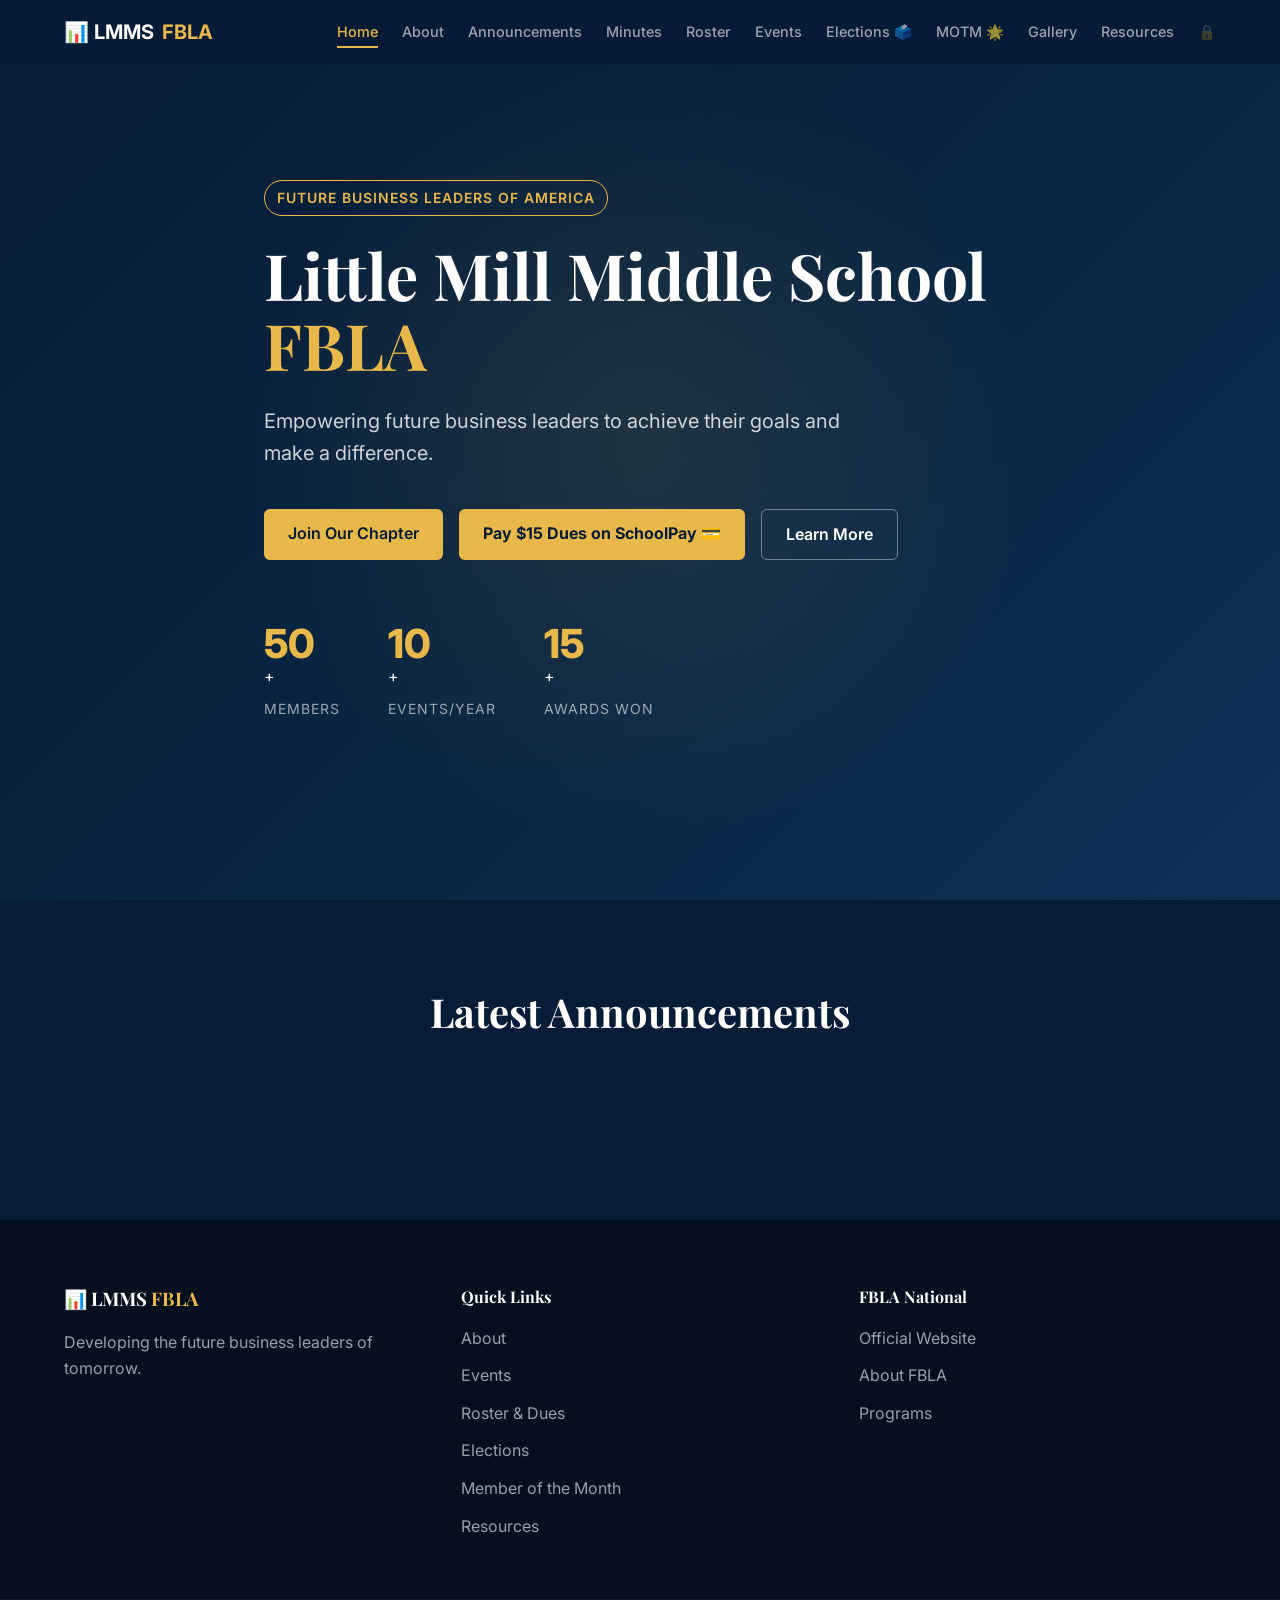
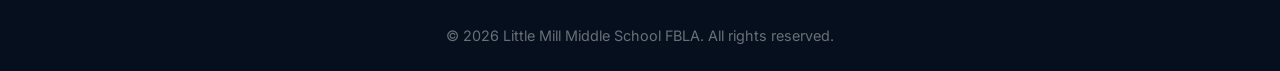
==== templates/index.html @ 074cfe6b "Initial commit: Little Mill Middle School FBLA Full-Stack Web App" ====
<!DOCTYPE html>
<html lang="en">
<head>
    <meta charset="UTF-8">
    <meta name="viewport" content="width=device-width, initial-scale=1.0">
    <title>Little Mill Middle School FBLA</title>
    <link rel="preconnect" href="https://fonts.googleapis.com">
    <link rel="preconnect" href="https://fonts.gstatic.com" crossorigin>
    <link href="https://fonts.googleapis.com/css2?family=Inter:wght@400;500;600;700;800&family=Playfair+Display:wght@700&display=swap" rel="stylesheet">
    <link rel="stylesheet" href="/static/css/styles.css">
</head>
<body>
    <nav class="navbar">
        <div class="nav-container">
            <a href="#home" class="nav-logo">📊 LMMS <span class="gold-text">FBLA</span></a>
            <button class="mobile-menu-btn" aria-label="Menu">
                <span></span>
                <span></span>
                <span></span>
            </button>
            <div class="nav-links">
                <a href="#home">Home</a>
                <a href="#about">About</a>
                <a href="#announcements">Announcements</a>
                <a href="#minutes">Minutes</a>
                <a href="#roster">Roster</a>
                <a href="#events">Events</a>
                <a href="#elections">Elections 🗳️</a>
                <a href="#motm">MOTM 🌟</a>
                <a href="#gallery">Gallery</a>
                <a href="#resources">Resources</a>
                <a href="#admin" class="admin-link">🔒</a>
            </div>
        </div>
    </nav>

    <!-- Automated 24h Meeting Reminder Banner -->
    <div id="meeting-reminder-banner" class="reminder-banner hidden" style="background: linear-gradient(90deg, #e8b84b, #f0cc7a); color: #071c36; padding: 10px 0; font-weight: 600; text-align: center; position: relative; z-index: 999; box-shadow: 0 2px 10px rgba(0,0,0,0.3);">
        <div class="container" style="display: flex; justify-content: space-between; align-items: center; gap: 15px;">
            <span id="banner-text" style="font-size: 0.95rem;">⏰ <strong>Meeting Reminder:</strong> Next FBLA Meeting is in 18 hours!</span>
            <button id="banner-close-btn" style="background: none; border: none; font-size: 1.3rem; color: #071c36; cursor: pointer; font-weight: bold;">&times;</button>
        </div>
    </div>

    <main id="app">
        <!-- Home Page -->
        <div id="home" class="page">
            <section class="hero">
                <div class="container hero-content">
                    <span class="badge">Future Business Leaders of America</span>
                    <h1 class="hero-title">Little Mill Middle School <span class="gold-text">FBLA</span></h1>
                    <p class="hero-subtitle">Empowering future business leaders to achieve their goals and make a difference.</p>
                    <div class="hero-buttons">
                        <a href="#about" class="btn btn-primary">Join Our Chapter</a>
                        <a href="https://www.schoolpay.com" target="_blank" rel="noopener" class="btn btn-primary schoolpay-btn" style="background: var(--gold); color: var(--navy-dark); font-weight: 700;">Pay $15 Dues on SchoolPay 💳</a>
                        <a href="#about" class="btn btn-outline">Learn More</a>
                    </div>
                    <div class="hero-stats">
                        <div class="stat-item">
                            <span class="stat-number" data-target="50">0</span>+
                            <span class="stat-label">Members</span>
                        </div>
                        <div class="stat-item">
                            <span class="stat-number" data-target="10">0</span>+
                            <span class="stat-label">Events/Year</span>
                        </div>
                        <div class="stat-item">
                            <span class="stat-number" data-target="15">0</span>+
                            <span class="stat-label">Awards Won</span>
                        </div>
                    </div>
                </div>
            </section>
            <section class="latest-announcements-section">
                <div class="container">
                    <h2 class="section-title">Latest Announcements</h2>
                    <div id="home-announcements" class="cards-grid fade-in"></div>
                </div>
            </section>
        </div>

        <!-- About Page -->
        <div id="about" class="page">
            <section class="about-section">
                <div class="container">
                    <h2 class="section-title">About FBLA</h2>
                    <p class="about-intro fade-in">The Future Business Leaders of America Middle Level (FBLA-ML) at Little Mill Middle School helps students transition into the business world, developing leadership, communication, and teamwork skills.</p>
                    
                    <div class="cards-grid fade-in">
                        <div class="card">
                            <h3>Mission</h3>
                            <p>To bring business and education together in a positive working relationship through innovative leadership and career development programs.</p>
                        </div>
                        <div class="card">
                            <h3>Competitions</h3>
                            <p>Test your business knowledge and skills in various competitive events at the regional, state, and national levels.</p>
                        </div>
                        <div class="card">
                            <h3>Community Service</h3>
                            <p>Give back to the community through organized service projects and volunteer opportunities.</p>
                        </div>
                        <div class="card">
                            <h3>Leadership</h3>
                            <p>Develop essential leadership skills through officer positions, committee roles, and leadership conferences.</p>
                        </div>
                    </div>

                    <div class="creed-section fade-in">
                        <h3>FBLA Creed</h3>
                        <blockquote class="styled-blockquote">
                            <p>I believe education is the right of every person.</p>
                            <p>I believe the future depends on mutual understanding and cooperation among business, industry, labor, religious, family, and educational institutions, as well as people around the world.</p>
                            <p>I agree to do my best to develop my abilities and to use them for the improvement of my home, business, community, and the world.</p>
                        </blockquote>
                    </div>

                    <div class="pledge-section fade-in">
                        <h3>FBLA Pledge</h3>
                        <blockquote class="styled-blockquote">
                            <p>I solemnly promise to uphold the aims and responsibilities of FBLA-PBL and, as an active member, I shall strive to develop the qualities necessary in becoming a responsible business leader.</p>
                        </blockquote>
                    </div>

                    <div class="competitive-events-section fade-in">
                        <h3>Competitive Events</h3>
                        <div class="events-grid">
                            <div class="event-category">Business Communication</div>
                            <div class="event-category">Computer Problem Solving</div>
                            <div class="event-category">Digital Citizenship</div>
                            <div class="event-category">Exploring Computer Science</div>
                            <div class="event-category">Career Exploration</div>
                            <div class="event-category">Community Service Project</div>
                        </div>
                    </div>
                </div>
            </section>
        </div>

        <!-- Announcements Page -->
        <div id="announcements" class="page">
            <section class="announcements-section">
                <div class="container">
                    <h2 class="section-title">Announcements</h2>
                    <div id="announcements-list" class="cards-grid fade-in"></div>
                </div>
            </section>
        </div>

        <!-- Minutes Page -->
        <div id="minutes" class="page">
            <section class="minutes-section">
                <div class="container">
                    <h2 class="section-title">Meeting Minutes</h2>
                    <p class="section-subtitle">Official records from our chapter meetings</p>
                    <div id="minutes-list" class="fade-in"></div>
                </div>
            </section>
        </div>

        <!-- Roster Page -->
        <div id="roster" class="page">
            <section class="roster-section">
                <div class="container">
                    <div style="display: flex; justify-content: space-between; align-items: center; flex-wrap: wrap; gap: 15px; margin-bottom: 20px;">
                        <div>
                            <h2 class="section-title" style="margin-bottom: 4px;">Member Roster</h2>
                            <p class="section-subtitle" style="margin-bottom: 0;">Our chapter members and officers</p>
                        </div>
                        <a href="https://www.schoolpay.com" target="_blank" rel="noopener" class="btn btn-primary schoolpay-btn" style="background: var(--gold); color: var(--navy-dark); font-weight: 700;">Pay $15 Dues on SchoolPay 💳</a>
                    </div>
                    
                    <h3 class="subsection-title">Chapter Officers</h3>
                    <div id="officers-grid" class="cards-grid officers-grid fade-in"></div>
                    
                    <h3 class="subsection-title mt-4">Members</h3>
                    <div class="table-container fade-in">
                        <table class="members-table">
                            <thead>
                                <tr>
                                    <th>Name</th>
                                    <th>Grade</th>
                                    <th>Role</th>
                                    <th>$15 Dues Status</th>
                                </tr>
                            </thead>
                            <tbody id="members-table"></tbody>
                        </table>
                    </div>
                </div>
            </section>
        </div>

        <!-- Events Page -->
        <div id="events" class="page">
            <section class="events-section">
                <div class="container">
                    <h2 class="section-title">Upcoming Events</h2>
                    <div id="events-list" class="timeline fade-in"></div>
                </div>
            </section>
        </div>

        <!-- Elections Page -->
        <div id="elections" class="page">
            <section class="elections-section">
                <div class="container">
                    <div class="elections-header" style="text-align: center; margin-bottom: 40px;">
                        <span class="badge" style="background: rgba(232,184,75,0.2); color: var(--gold); border: 1px solid var(--gold); padding: 6px 16px; border-radius: 20px; font-weight: 600;">🗳️ Officer Election Hub</span>
                        <h2 class="section-title" id="election-page-title" style="margin-top: 15px;">2026-2027 Chapter Officer Elections</h2>
                        <p class="section-subtitle" id="election-status-subtitle">Meet the candidates running to lead Little Mill Middle School FBLA!</p>
                    </div>

                    <div id="election-disabled-msg" class="card hidden" style="text-align: center; padding: 40px; margin-bottom: 30px;">
                        <h3 style="color: var(--gold); font-size: 1.4rem;">Elections Are Currently Closed</h3>
                        <p style="color: var(--white-80); margin-top: 10px;">Officer candidate profiles will appear here during election season. Stay tuned for announcements!</p>
                    </div>

                    <div id="election-active-content">
                        <div style="display: flex; justify-content: space-between; align-items: center; margin-bottom: 24px; flex-wrap: wrap; gap: 16px;">
                            <h3 style="font-family: 'Playfair Display', serif; color: var(--gold); font-size: 1.5rem; margin: 0;">Approved Officer Candidates</h3>
                            <button id="btn-open-candidate-modal" class="btn btn-primary" style="background: var(--gold); color: var(--navy-dark); font-weight: 700;">Apply to Run for Officer 📝</button>
                        </div>

                        <div id="candidates-grid" class="cards-grid fade-in"></div>
                    </div>

                    <!-- Candidate Application Form Card/Modal -->
                    <div id="candidate-modal" class="card hidden" style="max-width: 700px; margin: 40px auto 0; padding: 32px; background: var(--navy-light); border: 1px solid var(--gold);">
                        <div style="display: flex; justify-content: space-between; align-items: center; margin-bottom: 20px;">
                            <h3 style="color: var(--gold); font-size: 1.4rem; margin: 0;">Officer Candidate Application</h3>
                            <button id="btn-close-candidate-modal" style="background: none; border: none; color: white; font-size: 1.5rem; cursor: pointer;">&times;</button>
                        </div>
                        <form id="form-candidate-apply">
                            <div class="form-group">
                                <label>Your Full Name</label>
                                <input type="text" id="candidate-apply-name" required placeholder="e.g. Alex Smith">
                            </div>
                            <div class="form-row" style="display: grid; grid-template-columns: 1fr 1fr; gap: 16px;">
                                <div class="form-group">
                                    <label>Grade Level</label>
                                    <select id="candidate-apply-grade" required>
                                        <option value="6th">6th Grade</option>
                                        <option value="7th">7th Grade</option>
                                        <option value="8th">8th Grade</option>
                                    </select>
                                </div>
                                <div class="form-group">
                                    <label>Position Sought</label>
                                    <select id="candidate-apply-role" required>
                                        <option value="President">President</option>
                                        <option value="Vice President">Vice President</option>
                                        <option value="Secretary">Secretary</option>
                                        <option value="Treasurer">Treasurer</option>
                                        <option value="Reporter">Reporter</option>
                                        <option value="Parliamentarian">Parliamentarian</option>
                                    </select>
                                </div>
                            </div>
                            <div class="form-group">
                                <label>Campaign Statement (Why vote for you?)</label>
                                <textarea id="candidate-apply-statement" required rows="3" placeholder="Share your goals and vision for LMMS FBLA..."></textarea>
                            </div>
                            <div class="form-group">
                                <label>Qualifications & Leadership Experience</label>
                                <textarea id="candidate-apply-qualifications" required rows="3" placeholder="List relevant activities, past roles, or skills..."></textarea>
                            </div>
                            <div class="form-actions" style="display: flex; gap: 12px; margin-top: 20px;">
                                <button type="submit" class="btn btn-primary" style="background: var(--gold); color: var(--navy-dark); font-weight: 700;">Submit Application</button>
                                <button type="button" id="btn-cancel-candidate-apply" class="btn btn-outline">Cancel</button>
                            </div>
                        </form>
                    </div>
                </div>
            </section>
        </div>

        <!-- Member of the Month (MOTM) Page -->
        <div id="motm" class="page">
            <section class="motm-section">
                <div class="container">
                    <div style="text-align: center; margin-bottom: 40px;">
                        <span class="badge" style="background: rgba(232,184,75,0.2); color: var(--gold); border: 1px solid var(--gold); padding: 6px 16px; border-radius: 20px; font-weight: 600;">🌟 Member Recognition</span>
                        <h2 class="section-title" style="margin-top: 15px;">Member of the Month</h2>
                        <p class="section-subtitle">Celebrating outstanding dedication, leadership, and service in our chapter.</p>
                    </div>

                    <!-- Active Member Voting Poll -->
                    <div id="motm-poll-card" class="card" style="padding: 32px; border: 1px solid var(--gold); margin-bottom: 48px; background: linear-gradient(135deg, var(--navy-light), var(--navy));">
                        <div style="display: flex; justify-content: space-between; align-items: center; margin-bottom: 20px; flex-wrap: wrap; gap: 12px;">
                            <h3 id="motm-poll-title" style="color: var(--gold); font-size: 1.4rem; margin: 0;">Vote for Member of the Month</h3>
                            <span class="badge" style="background: var(--gold); color: var(--navy-dark); font-weight: 700;">Cast Your Vote!</span>
                        </div>
                        <p style="color: var(--white-80); margin-bottom: 24px;">Click the button next to your choice below to record your vote for this month's award!</p>
                        <div id="motm-poll-nominees" class="cards-grid" style="grid-template-columns: repeat(auto-fit, minmax(240px, 1fr));"></div>
                    </div>

                    <!-- Hall of Fame / Past Winners Showcase -->
                    <h3 style="font-family: 'Playfair Display', serif; color: var(--gold); font-size: 1.8rem; margin-bottom: 24px;">🏆 Member of the Month Hall of Fame</h3>
                    <div id="motm-winners-grid" class="cards-grid fade-in"></div>
                </div>
            </section>
        </div>

        <!-- Gallery Page -->
        <div id="gallery" class="page">
            <section class="gallery-section">
                <div class="container">
                    <h2 class="section-title">Photo Gallery</h2>
                    <div id="gallery-grid" class="gallery-grid fade-in"></div>
                </div>
            </section>
            
            <div id="lightbox" class="lightbox hidden">
                <div class="lightbox-content">
                    <button class="lightbox-close">&times;</button>
                    <img id="lightbox-img" src="" alt="">
                    <p id="lightbox-caption" class="lightbox-caption"></p>
                </div>
            </div>
        </div>

        <!-- Resources Page -->
        <div id="resources" class="page">
            <section class="resources-section">
                <div class="container">
                    <h2 class="section-title">Resources & Study Materials</h2>
                    <div id="resources-list" class="cards-grid fade-in"></div>
                </div>
            </section>
        </div>

        <!-- Admin Page -->
        <div id="admin" class="page">
            <section class="admin-section">
                <div class="container">
                    
                    <div id="admin-login" class="admin-card">
                        <h2 class="section-title">Admin Login</h2>
                        <form id="login-form">
                            <div class="form-group">
                                <label for="password">Password</label>
                                <input type="password" id="password" required>
                            </div>
                            <button type="submit" class="btn btn-primary">Login</button>
                        </form>
                    </div>

                    <div id="admin-dashboard" class="hidden">
                        <div class="admin-header">
                            <h2>Officer Admin Dashboard</h2>
                            <button id="logout-btn" class="btn btn-outline">Logout</button>
                        </div>
                        
                        <div class="admin-tabs">
                            <button class="tab-btn active" data-tab="admin-announcements">Announcements</button>
                            <button class="tab-btn" data-tab="admin-minutes">Minutes</button>
                            <button class="tab-btn" data-tab="admin-roster">Roster & Dues</button>
                            <button class="tab-btn" data-tab="admin-events">Events</button>
                            <button class="tab-btn" data-tab="admin-elections">Elections & Settings</button>
                            <button class="tab-btn" data-tab="admin-motm">MOTM & Admin Invites ✉️</button>
                            <button class="tab-btn" data-tab="admin-gallery">Gallery</button>
                            <button class="tab-btn" data-tab="admin-resources">Resources</button>
                        </div>

                        <div class="tab-content-container">
                            <!-- Admin Announcements -->
                            <div id="admin-announcements" class="admin-tab-content active">
                                <div class="admin-tab-header">
                                    <h3>Manage Announcements</h3>
                                    <button class="btn btn-primary btn-add" data-type="announcement">Add New</button>
                                </div>
                                <form id="form-announcement" class="admin-form hidden">
                                    <input type="hidden" id="announcement-id">
                                    <div class="form-group">
                                        <label>Title</label>
                                        <input type="text" id="announcement-title" required>
                                    </div>
                                    <div class="form-group">
                                        <label>Content</label>
                                        <textarea id="announcement-content" required></textarea>
                                    </div>
                                    <div class="form-group">
                                        <label>Category</label>
                                        <select id="announcement-category" required>
                                            <option value="Important">Important</option>
                                            <option value="General">General</option>
                                            <option value="Competition">Competition</option>
                                            <option value="Dues">Dues</option>
                                            <option value="Service">Service</option>
                                        </select>
                                    </div>
                                    <div class="form-group">
                                        <label>Date</label>
                                        <input type="date" id="announcement-date" required>
                                    </div>
                                    <div class="form-group checkbox-group">
                                        <label><input type="checkbox" id="announcement-pinned"> Pinned</label>
                                    </div>
                                    <div class="form-actions">
                                        <button type="submit" class="btn btn-primary">Save</button>
                                        <button type="button" class="btn btn-outline btn-cancel">Cancel</button>
                                    </div>
                                </form>
                                <div id="admin-announcements-list" class="admin-list"></div>
                            </div>

                            <!-- Admin Minutes -->
                            <div id="admin-minutes" class="admin-tab-content hidden">
                                <div class="admin-tab-header">
                                    <h3>Manage Minutes</h3>
                                    <button class="btn btn-primary btn-add" data-type="minute">Add New</button>
                                </div>
                                <form id="form-minute" class="admin-form hidden">
                                    <input type="hidden" id="minute-id">
                                    <div class="form-group">
                                        <label>Title</label>
                                        <input type="text" id="minute-title" required>
                                    </div>
                                    <div class="form-group">
                                        <label>Date</label>
                                        <input type="date" id="minute-date" required>
                                    </div>
                                    <div class="form-row">
                                        <div class="form-group">
                                            <label>Called to Order Time</label>
                                            <input type="time" id="minute-called" required>
                                        </div>
                                        <div class="form-group">
                                            <label>Adjourned Time</label>
                                            <input type="time" id="minute-adjourned" required>
                                        </div>
                                    </div>
                                    <div class="form-group">
                                        <label>Attendance Count</label>
                                        <input type="number" id="minute-attendance" required>
                                    </div>
                                    <div class="form-group">
                                        <label>Advisor</label>
                                        <input type="text" id="minute-advisor" required>
                                    </div>
                                    <div class="form-group">
                                        <label>Recorder (Secretary)</label>
                                        <input type="text" id="minute-recorder" required>
                                    </div>
                                    <div class="form-group">
                                        <label>Agenda Items</label>
                                        <div id="agenda-items-container"></div>
                                        <button type="button" id="btn-add-agenda" class="btn btn-outline btn-sm mt-2">Add Agenda Item</button>
                                    </div>
                                    <div class="form-actions">
                                        <button type="submit" class="btn btn-primary">Save</button>
                                        <button type="button" class="btn btn-outline btn-cancel">Cancel</button>
                                    </div>
                                </form>
                                <div id="admin-minutes-list" class="admin-list"></div>
                            </div>

                            <!-- Admin Roster & Dues -->
                            <div id="admin-roster" class="admin-tab-content hidden">
                                <div class="admin-tab-header">
                                    <h3>Manage Roster & Dues Status</h3>
                                    <button class="btn btn-primary btn-add" data-type="roster">Add New Member</button>
                                </div>
                                <form id="form-roster" class="admin-form hidden">
                                    <input type="hidden" id="roster-id">
                                    <div class="form-group">
                                        <label>Name</label>
                                        <input type="text" id="roster-name" required>
                                    </div>
                                    <div class="form-group">
                                        <label>Grade</label>
                                        <select id="roster-grade" required>
                                            <option value="6th">6th</option>
                                            <option value="7th">7th</option>
                                            <option value="8th">8th</option>
                                        </select>
                                    </div>
                                    <div class="form-group">
                                        <label>Role</label>
                                        <select id="roster-role" required>
                                            <option value="member">Member</option>
                                            <option value="officer">Officer</option>
                                        </select>
                                    </div>
                                    <div class="form-group" id="officer-title-group" style="display:none;">
                                        <label>Officer Title</label>
                                        <input type="text" id="roster-title">
                                    </div>
                                    <div class="form-group checkbox-group">
                                        <label><input type="checkbox" id="roster-dues-paid"> $15 Dues Paid</label>
                                    </div>
                                    <div class="form-actions">
                                        <button type="submit" class="btn btn-primary">Save</button>
                                        <button type="button" class="btn btn-outline btn-cancel">Cancel</button>
                                    </div>
                                </form>
                                <div id="admin-roster-list" class="admin-list"></div>
                            </div>

                            <!-- Admin Events -->
                            <div id="admin-events" class="admin-tab-content hidden">
                                <div class="admin-tab-header">
                                    <h3>Manage Events</h3>
                                    <button class="btn btn-primary btn-add" data-type="event">Add New</button>
                                </div>
                                <form id="form-event" class="admin-form hidden">
                                    <input type="hidden" id="event-id">
                                    <div class="form-group">
                                        <label>Title</label>
                                        <input type="text" id="event-title" required>
                                    </div>
                                    <div class="form-group">
                                        <label>Category</label>
                                        <select id="event-category" required>
                                            <option value="Meeting">Meeting</option>
                                            <option value="Competition">Competition</option>
                                            <option value="Service">Service</option>
                                            <option value="Social">Social</option>
                                            <option value="Fundraiser">Fundraiser</option>
                                        </select>
                                    </div>
                                    <div class="form-row">
                                        <div class="form-group">
                                            <label>Date</label>
                                            <input type="date" id="event-date" required>
                                        </div>
                                        <div class="form-group">
                                            <label>Time</label>
                                            <input type="text" id="event-time" required>
                                        </div>
                                    </div>
                                    <div class="form-group">
                                        <label>Location</label>
                                        <input type="text" id="event-location" required>
                                    </div>
                                    <div class="form-group">
                                        <label>Description</label>
                                        <textarea id="event-description" required></textarea>
                                    </div>
                                    <div class="form-actions">
                                        <button type="submit" class="btn btn-primary">Save</button>
                                        <button type="button" class="btn btn-outline btn-cancel">Cancel</button>
                                    </div>
                                </form>
                                <div id="admin-events-list" class="admin-list"></div>
                            </div>

                            <!-- Admin Elections & Settings -->
                            <div id="admin-elections" class="admin-tab-content hidden">
                                <div class="admin-tab-header">
                                    <h3>Officer Elections & Site Settings</h3>
                                </div>

                                <div class="admin-card" style="padding: 20px; background: var(--navy-light); border-radius: 10px; margin-bottom: 24px;">
                                    <h4 style="color: var(--gold); margin-bottom: 12px;">Global Settings</h4>
                                    <form id="form-election-settings">
                                        <div class="form-group checkbox-group" style="margin-bottom: 16px;">
                                            <label style="font-weight: 600; font-size: 1.05rem; cursor: pointer;">
                                                <input type="checkbox" id="setting-election-enabled"> Enable Public Elections Page & Candidate Profiles
                                            </label>
                                        </div>
                                        <div class="form-group">
                                            <label>Election Title</label>
                                            <input type="text" id="setting-election-title" placeholder="2026-2027 Officer Elections">
                                        </div>
                                        <div class="form-group">
                                            <label>SchoolPay Portal URL</label>
                                            <input type="url" id="setting-schoolpay-url" placeholder="https://www.schoolpay.com">
                                        </div>
                                        <button type="submit" class="btn btn-primary" style="background: var(--gold); color: var(--navy-dark); font-weight: 700;">Save Settings</button>
                                    </form>
                                </div>

                                <h4>Manage Candidate Applications</h4>
                                <div id="admin-candidates-list" class="admin-list" style="margin-top: 12px;"></div>
                            </div>

                            <!-- Admin MOTM & Resend Invitations -->
                            <div id="admin-motm" class="admin-tab-content hidden">
                                <div class="admin-tab-header">
                                    <h3>Member of the Month Polls & Resend Email Invites ✉️</h3>
                                </div>

                                <!-- Resend Admin Invite Card -->
                                <div class="admin-card" style="padding: 24px; background: var(--navy-light); border-radius: 10px; margin-bottom: 30px; border: 1px solid var(--gold);">
                                    <h4 style="color: var(--gold); margin-bottom: 8px;">Invite Officer / Advisor as Admin (via Resend) 📧</h4>
                                    <p style="color: var(--white-80); font-size: 0.9rem; margin-bottom: 16px;">Send an automated email invitation with admin login details and credentials directly to an officer or advisor's email inbox using your Resend API key.</p>
                                    <form id="form-resend-invite" style="display: flex; gap: 12px; flex-wrap: wrap;">
                                        <input type="email" id="resend-invite-email" required placeholder="officer@forsth.k12.ga.us" style="flex: 1; min-width: 250px; padding: 10px 14px; border-radius: 6px; background: var(--navy-lighter); border: 1px solid var(--white-10); color: white;">
                                        <button type="submit" class="btn btn-primary" style="background: var(--gold); color: var(--navy-dark); font-weight: 700;">Send Admin Invite Email ✉️</button>
                                    </form>
                                </div>

                                <!-- MOTM Winner Publisher -->
                                <div class="admin-card" style="padding: 24px; background: var(--navy-light); border-radius: 10px; margin-bottom: 30px;">
                                    <h4 style="color: var(--gold); margin-bottom: 12px;">Publish Member of the Month Winner to Hall of Fame</h4>
                                    <form id="form-motm-winner">
                                        <div class="form-row" style="display: grid; grid-template-columns: 1fr 1fr; gap: 16px;">
                                            <div class="form-group">
                                                <label>Member Name</label>
                                                <input type="text" id="motm-winner-name" required placeholder="e.g. Emma Thompson">
                                            </div>
                                            <div class="form-group">
                                                <label>Month & Year</label>
                                                <input type="text" id="motm-winner-month" required placeholder="e.g. October 2026">
                                            </div>
                                        </div>
                                        <div class="form-row" style="display: grid; grid-template-columns: 1fr 1fr; gap: 16px;">
                                            <div class="form-group">
                                                <label>Grade Level</label>
                                                <input type="text" id="motm-winner-grade" required placeholder="e.g. 7th Grade">
                                            </div>
                                            <div class="form-group">
                                                <label>Photo URL (Optional)</label>
                                                <input type="url" id="motm-winner-photo" placeholder="https://..." value="https://images.unsplash.com/photo-1534528741775-53994a69daeb?w=500">
                                            </div>
                                        </div>
                                        <div class="form-group">
                                            <label>Reason / Accomplishments</label>
                                            <textarea id="motm-winner-reason" required rows="2" placeholder="Describe why this member won Member of the Month..."></textarea>
                                        </div>
                                        <button type="submit" class="btn btn-primary" style="background: var(--gold); color: var(--navy-dark); font-weight: 700;">Publish Winner 🏆</button>
                                    </form>
                                </div>

                                <h4 style="color: var(--gold); margin-bottom: 12px;">Current MOTM Hall of Fame Archive</h4>
                                <div id="admin-motm-winners-list" class="admin-list"></div>
                            </div>

                            <!-- Admin Gallery -->
                            <div id="admin-gallery" class="admin-tab-content hidden">
                                <div class="admin-tab-header">
                                    <h3>Manage Gallery</h3>
                                    <button class="btn btn-primary btn-add" data-type="gallery">Add New</button>
                                </div>
                                <form id="form-gallery" class="admin-form hidden">
                                    <input type="hidden" id="gallery-id">
                                    <div class="form-group">
                                        <label>Title</label>
                                        <input type="text" id="gallery-title" required>
                                    </div>
                                    <div class="form-group">
                                        <label>Image URL</label>
                                        <input type="url" id="gallery-url" required>
                                    </div>
                                    <div class="form-group">
                                        <label>Caption</label>
                                        <textarea id="gallery-caption" required></textarea>
                                    </div>
                                    <div class="form-group">
                                        <label>Event Name</label>
                                        <input type="text" id="gallery-event">
                                    </div>
                                    <div class="form-group">
                                        <label>Date</label>
                                        <input type="date" id="gallery-date" required>
                                    </div>
                                    <div class="form-actions">
                                        <button type="submit" class="btn btn-primary">Save</button>
                                        <button type="button" class="btn btn-outline btn-cancel">Cancel</button>
                                    </div>
                                </form>
                                <div id="admin-gallery-list" class="admin-list"></div>
                            </div>

                            <!-- Admin Resources -->
                            <div id="admin-resources" class="admin-tab-content hidden">
                                <div class="admin-tab-header">
                                    <h3>Manage Resources</h3>
                                    <button class="btn btn-primary btn-add" data-type="resource">Add New</button>
                                </div>
                                <form id="form-resource" class="admin-form hidden">
                                    <input type="hidden" id="resource-id">
                                    <div class="form-group">
                                        <label>Title</label>
                                        <input type="text" id="resource-title" required>
                                    </div>
                                    <div class="form-group">
                                        <label>URL</label>
                                        <input type="url" id="resource-url" required>
                                    </div>
                                    <div class="form-group">
                                        <label>Category</label>
                                        <select id="resource-category" required>
                                            <option value="Competition Prep">Competition Prep</option>
                                            <option value="Study Guide">Study Guide</option>
                                            <option value="Handbook">Handbook</option>
                                            <option value="General">General</option>
                                        </select>
                                    </div>
                                    <div class="form-group">
                                        <label>Description</label>
                                        <textarea id="resource-description" required></textarea>
                                    </div>
                                    <div class="form-actions">
                                        <button type="submit" class="btn btn-primary">Save</button>
                                        <button type="button" class="btn btn-outline btn-cancel">Cancel</button>
                                    </div>
                                </form>
                                <div id="admin-resources-list" class="admin-list"></div>
                            </div>
                        </div>
                    </div>
                </div>
            </section>
        </div>
    </main>

    <footer class="footer">
        <div class="container footer-grid">
            <div class="footer-brand">
                <h3>📊 LMMS <span class="gold-text">FBLA</span></h3>
                <p>Developing the future business leaders of tomorrow.</p>
            </div>
            <div class="footer-links">
                <h4>Quick Links</h4>
                <a href="#about">About</a>
                <a href="#events">Events</a>
                <a href="#roster">Roster & Dues</a>
                <a href="#elections">Elections</a>
                <a href="#motm">Member of the Month</a>
                <a href="#resources">Resources</a>
            </div>
            <div class="footer-social">
                <h4>FBLA National</h4>
                <a href="https://www.fbla.org/" target="_blank">Official Website</a>
                <a href="https://www.fbla.org/about/" target="_blank">About FBLA</a>
                <a href="https://www.fbla.org/programs/" target="_blank">Programs</a>
            </div>
        </div>
        <div class="footer-bottom">
            <p>&copy; 2026 Little Mill Middle School FBLA. All rights reserved.</p>
        </div>
    </footer>

    <div id="toast-container" class="toast-container"></div>

    <script src="/static/js/app.js"></script>
</body>
</html>
---- static/css/styles.css ----
:root {
  --navy-dark: #071c36;
  --navy: #092541;
  --navy-light: #0d3157;
  --navy-lighter: #133d6b;
  --gold: #e8b84b;
  --gold-light: #f0cc7a;
  --gold-dark: #c99a2e;
  --white: #ffffff;
  --white-80: rgba(255, 255, 255, 0.8);
  --white-60: rgba(255, 255, 255, 0.6);
  --white-40: rgba(255, 255, 255, 0.4);
  --white-20: rgba(255, 255, 255, 0.2);
  --white-10: rgba(255, 255, 255, 0.1);
  --white-05: rgba(255, 255, 255, 0.05);
  --red: #e74c3c;
  --green: #2ecc71;
}

* {
  margin: 0;
  padding: 0;
  box-sizing: border-box;
}

body {
  font-family: 'Inter', sans-serif;
  background-color: var(--navy-dark);
  color: var(--white);
  line-height: 1.6;
  overflow-x: hidden;
}

h1, h2, h3, h4, h5, h6 {
  font-family: 'Playfair Display', serif;
  margin-bottom: 1rem;
}

a {
  color: inherit;
  text-decoration: none;
  transition: all 0.3s ease;
}

.container {
  max-width: 1200px;
  margin: 0 auto;
  padding: 0 24px;
}

section {
  padding: 80px 0;
}

.gold-text {
  color: var(--gold);
}

.mt-2 { margin-top: 0.5rem; }
.mt-4 { margin-top: 2rem; }

/* Utilities */
.hidden { display: none !important; }
.page { display: none; }
.page.active { display: block; animation: fadeInUp 0.5s ease-out; }

/* Buttons */
.btn {
  display: inline-block;
  padding: 12px 24px;
  border-radius: 6px;
  font-weight: 600;
  cursor: pointer;
  border: none;
  transition: all 0.3s ease;
  text-align: center;
}

.btn-sm {
  padding: 6px 12px;
  font-size: 0.875rem;
}

.btn-primary {
  background-color: var(--gold);
  color: var(--navy-dark);
}

.btn-primary:hover {
  background-color: var(--gold-light);
  transform: translateY(-2px);
}

.btn-outline {
  background-color: transparent;
  color: var(--white);
  border: 1px solid var(--white-40);
}

.btn-outline:hover {
  border-color: var(--white);
  background-color: var(--white-10);
}

.btn-danger {
  background-color: var(--red);
  color: var(--white);
}

/* Navbar */
.navbar {
  position: fixed;
  top: 0;
  left: 0;
  width: 100%;
  height: 64px;
  background-color: rgba(7, 28, 54, 0.95);
  backdrop-filter: blur(10px);
  z-index: 1000;
  transition: all 0.3s ease;
}

.navbar.scrolled {
  box-shadow: 0 4px 20px rgba(0, 0, 0, 0.2);
}

.nav-container {
  max-width: 1200px;
  margin: 0 auto;
  padding: 0 24px;
  height: 100%;
  display: flex;
  align-items: center;
  justify-content: space-between;
}

.nav-logo {
  font-size: 1.25rem;
  font-weight: 700;
  display: flex;
  align-items: center;
  gap: 8px;
}

.nav-links {
  display: flex;
  gap: 24px;
  align-items: center;
}

.nav-links a {
  color: var(--white-60);
  font-size: 0.9rem;
  font-weight: 500;
  position: relative;
}

.nav-links a:hover {
  color: var(--gold);
}

.nav-links a.active {
  color: var(--gold);
}

.nav-links a.active::after {
  content: '';
  position: absolute;
  bottom: -4px;
  left: 0;
  width: 100%;
  height: 2px;
  background-color: var(--gold);
}

.admin-link {
  font-size: 0.8rem;
  opacity: 0.4;
}

.admin-link:hover {
  opacity: 1;
}

.mobile-menu-btn {
  display: none;
  background: transparent;
  border: none;
  cursor: pointer;
  flex-direction: column;
  gap: 5px;
}

.mobile-menu-btn span {
  width: 24px;
  height: 2px;
  background-color: var(--white);
  transition: all 0.3s ease;
}

/* Hero */
.hero {
  height: 100vh;
  min-height: 600px;
  background: linear-gradient(135deg, #071c36, #092541, #0d3157);
  display: flex;
  align-items: center;
  position: relative;
  overflow: hidden;
}

.hero::before {
  content: '';
  position: absolute;
  top: 50%;
  left: 50%;
  transform: translate(-50%, -50%);
  width: 800px;
  height: 800px;
  background: radial-gradient(circle, rgba(232,184,75,0.1) 0%, rgba(7,28,54,0) 70%);
  z-index: 0;
}

.hero-content {
  position: relative;
  z-index: 1;
  max-width: 800px;
}

.badge {
  display: inline-block;
  padding: 6px 12px;
  border: 1px solid var(--gold);
  border-radius: 20px;
  color: var(--gold);
  font-size: 0.875rem;
  font-weight: 600;
  text-transform: uppercase;
  letter-spacing: 1px;
  margin-bottom: 24px;
}

.hero-title {
  font-size: 4rem;
  line-height: 1.1;
  margin-bottom: 24px;
}

.hero-subtitle {
  font-size: 1.25rem;
  color: var(--white-80);
  margin-bottom: 40px;
  max-width: 600px;
}

.hero-buttons {
  display: flex;
  gap: 16px;
  margin-bottom: 64px;
}

.hero-stats {
  display: flex;
  gap: 48px;
}

.stat-item {
  display: flex;
  flex-direction: column;
}

.stat-number {
  font-size: 2.5rem;
  font-weight: 800;
  color: var(--gold);
  line-height: 1;
}

.stat-label {
  font-size: 0.875rem;
  color: var(--white-60);
  text-transform: uppercase;
  letter-spacing: 1px;
  margin-top: 8px;
}

/* Cards & Grid */
.cards-grid {
  display: grid;
  grid-template-columns: repeat(auto-fill, minmax(300px, 1fr));
  gap: 24px;
}

.card {
  background-color: var(--navy);
  border: 1px solid var(--white-10);
  border-radius: 12px;
  padding: 32px;
  transition: all 0.3s ease;
}

.card:hover {
  border-color: var(--white-20);
  transform: translateY(-4px);
  box-shadow: 0 10px 30px rgba(0,0,0,0.2);
}

.section-title {
  font-size: 2.5rem;
  text-align: center;
  margin-bottom: 1rem;
}

.section-subtitle {
  text-align: center;
  color: var(--white-60);
  margin-bottom: 3rem;
}

.subsection-title {
  font-size: 1.5rem;
  margin-bottom: 1.5rem;
  padding-bottom: 0.5rem;
  border-bottom: 1px solid var(--white-10);
}

/* Announcements */
.announcement-card {
  background-color: var(--navy);
  border: 1px solid var(--white-10);
  border-radius: 12px;
  padding: 24px;
  display: flex;
  flex-direction: column;
}

.announcement-card.pinned {
  border-left: 4px solid var(--gold);
}

.announcement-meta {
  display: flex;
  justify-content: space-between;
  align-items: center;
  margin-bottom: 16px;
}

.announcement-date {
  font-size: 0.8rem;
  color: var(--white-40);
}

.category-badge {
  padding: 4px 10px;
  border-radius: 12px;
  font-size: 0.75rem;
  font-weight: 600;
  background-color: var(--navy-lighter);
  color: var(--white-60);
}

.category-badge.important {
  color: var(--gold);
}

.announcement-card h3 {
  font-size: 1.25rem;
  margin-bottom: 12px;
}

.announcement-card p {
  color: var(--white-80);
  flex-grow: 1;
}

/* Minutes */
details.minute-item {
  background-color: var(--navy);
  border: 1px solid var(--white-10);
  border-radius: 8px;
  margin-bottom: 16px;
  overflow: hidden;
}

details.minute-item summary {
  padding: 20px;
  cursor: pointer;
  font-weight: 600;
  display: flex;
  justify-content: space-between;
  align-items: center;
  list-style: none;
}

details.minute-item summary::-webkit-details-marker {
  display: none;
}

details.minute-item summary::after {
  content: '▼';
  font-size: 0.8rem;
  color: var(--white-40);
  transition: transform 0.3s ease;
}

details.minute-item[open] summary::after {
  transform: rotate(180deg);
}

.minute-body {
  padding: 20px;
  border-top: 1px solid var(--white-10);
  background-color: rgba(0,0,0,0.2);
}

.minute-meta-box {
  background-color: var(--navy-light);
  padding: 16px;
  border-radius: 6px;
  margin-bottom: 20px;
  display: grid;
  grid-template-columns: repeat(auto-fit, minmax(200px, 1fr));
  gap: 12px;
  font-size: 0.9rem;
}

.minute-meta-box span {
  color: var(--white-60);
}

.minute-meta-box strong {
  color: var(--white);
  display: block;
}

.minute-body h4 {
  color: var(--gold);
  margin-top: 20px;
  margin-bottom: 10px;
  font-family: 'Inter', sans-serif;
  font-size: 1.1rem;
}

.minute-body ol {
  padding-left: 20px;
  color: var(--white-80);
}

.minute-body li {
  margin-bottom: 8px;
}

/* Roster */
.officers-grid {
  margin-bottom: 40px;
}

.officer-card {
  text-align: center;
  padding: 32px 24px;
}

.officer-avatar {
  width: 72px;
  height: 72px;
  border-radius: 50%;
  background-color: var(--navy-lighter);
  color: var(--gold);
  display: flex;
  align-items: center;
  justify-content: center;
  font-size: 1.5rem;
  font-weight: 700;
  margin: 0 auto 16px auto;
}

.officer-name {
  font-size: 1.2rem;
  font-weight: 600;
  margin-bottom: 4px;
}

.officer-title {
  color: var(--gold);
  font-size: 0.85rem;
  text-transform: uppercase;
  letter-spacing: 1px;
  margin-bottom: 8px;
}

.officer-grade {
  color: var(--white-60);
  font-size: 0.9rem;
}

.table-container {
  overflow-x: auto;
  background-color: var(--navy);
  border: 1px solid var(--white-10);
  border-radius: 8px;
}

.members-table {
  width: 100%;
  border-collapse: collapse;
}

.members-table th {
  background-color: var(--navy-lighter);
  color: var(--gold);
  text-transform: uppercase;
  font-size: 0.85rem;
  letter-spacing: 1px;
  padding: 16px;
  text-align: left;
}

.members-table td {
  padding: 16px;
  border-bottom: 1px solid var(--white-05);
  color: var(--white-80);
}

.members-table tr:hover td {
  background-color: var(--white-05);
}

.members-table tr:last-child td {
  border-bottom: none;
}

/* Events Timeline */
.timeline {
  position: relative;
  max-width: 800px;
  margin: 0 auto;
}

.timeline::before {
  content: '';
  position: absolute;
  top: 0;
  bottom: 0;
  left: 40px;
  width: 2px;
  background-color: var(--gold);
}

.timeline-item {
  position: relative;
  padding-left: 100px;
  margin-bottom: 40px;
}

.timeline-date-box {
  position: absolute;
  left: 0;
  top: 0;
  width: 80px;
  height: 80px;
  background-color: var(--gold);
  border-radius: 8px;
  display: flex;
  flex-direction: column;
  align-items: center;
  justify-content: center;
  color: var(--navy-dark);
  font-weight: 700;
  line-height: 1.2;
}

.timeline-month {
  font-size: 0.9rem;
  text-transform: uppercase;
}

.timeline-day {
  font-size: 1.8rem;
}

.timeline-content {
  background-color: var(--navy);
  border: 1px solid var(--white-10);
  border-radius: 12px;
  padding: 24px;
}

.timeline-header {
  display: flex;
  justify-content: space-between;
  align-items: flex-start;
  margin-bottom: 16px;
}

.timeline-title {
  font-size: 1.25rem;
  margin-bottom: 8px;
}

.timeline-meta {
  color: var(--white-60);
  font-size: 0.9rem;
  display: flex;
  gap: 16px;
  margin-bottom: 12px;
}

/* Gallery */
.gallery-grid {
  display: grid;
  grid-template-columns: repeat(auto-fill, minmax(280px, 1fr));
  gap: 20px;
}

.gallery-item {
  position: relative;
  border-radius: 12px;
  overflow: hidden;
  cursor: pointer;
  aspect-ratio: 4/3;
}

.gallery-item img {
  width: 100%;
  height: 100%;
  object-fit: cover;
  transition: transform 0.5s ease;
}

.gallery-overlay {
  position: absolute;
  bottom: 0;
  left: 0;
  width: 100%;
  padding: 40px 20px 20px;
  background: linear-gradient(to top, var(--navy-dark), transparent);
  color: var(--white);
  transform: translateY(20px);
  opacity: 0;
  transition: all 0.3s ease;
}

.gallery-item:hover img {
  transform: scale(1.05);
}

.gallery-item:hover .gallery-overlay {
  transform: translateY(0);
  opacity: 1;
}

/* Lightbox */
.lightbox {
  position: fixed;
  top: 0;
  left: 0;
  width: 100%;
  height: 100%;
  background-color: rgba(7, 28, 54, 0.95);
  z-index: 2000;
  display: flex;
  align-items: center;
  justify-content: center;
  padding: 40px;
}

.lightbox-content {
  position: relative;
  max-width: 900px;
  max-height: 90vh;
}

.lightbox-content img {
  max-width: 100%;
  max-height: 80vh;
  object-fit: contain;
  border-radius: 8px;
}

.lightbox-caption {
  margin-top: 16px;
  text-align: center;
  font-size: 1.1rem;
}

.lightbox-close {
  position: absolute;
  top: -40px;
  right: 0;
  background: transparent;
  border: none;
  color: var(--white);
  font-size: 2rem;
  cursor: pointer;
}

/* Resources */
.resource-card {
  display: flex;
  flex-direction: column;
}

.resource-card h3 {
  margin-top: 16px;
  margin-bottom: 8px;
}

.resource-card p {
  color: var(--white-60);
  margin-bottom: 24px;
  flex-grow: 1;
}

.resource-link {
  color: var(--gold);
  font-weight: 600;
  display: flex;
  align-items: center;
  gap: 8px;
}

.resource-link:hover {
  text-decoration: underline;
}

/* About Page Specifics */
.about-intro {
  text-align: center;
  font-size: 1.2rem;
  max-width: 800px;
  margin: 0 auto 48px auto;
  color: var(--white-80);
}

.styled-blockquote {
  border-left: 4px solid var(--gold);
  padding-left: 24px;
  margin: 24px 0;
  font-size: 1.1rem;
  font-style: italic;
  color: var(--white-80);
}

.styled-blockquote p {
  margin-bottom: 12px;
}

.events-grid {
  display: grid;
  grid-template-columns: repeat(auto-fill, minmax(200px, 1fr));
  gap: 16px;
  margin-top: 24px;
}

.event-category {
  background-color: var(--navy-light);
  padding: 16px;
  border-radius: 8px;
  text-align: center;
  border: 1px solid var(--white-10);
}

.creed-section, .pledge-section, .competitive-events-section {
  margin-top: 64px;
  background-color: var(--navy);
  padding: 40px;
  border-radius: 12px;
  border: 1px solid var(--white-10);
}

/* Admin Dashboard */
.admin-card {
  max-width: 400px;
  margin: 0 auto;
  background-color: var(--navy);
  padding: 40px;
  border-radius: 12px;
  border: 1px solid var(--white-10);
}

.admin-header {
  display: flex;
  justify-content: space-between;
  align-items: center;
  margin-bottom: 32px;
}

.admin-tabs {
  display: flex;
  gap: 8px;
  margin-bottom: 24px;
  overflow-x: auto;
  padding-bottom: 8px;
}

.tab-btn {
  background: transparent;
  border: none;
  color: var(--white-60);
  padding: 10px 20px;
  cursor: pointer;
  border-radius: 6px;
  white-space: nowrap;
  font-weight: 500;
}

.tab-btn.active {
  background-color: var(--navy-light);
  color: var(--gold);
}

.admin-tab-header {
  display: flex;
  justify-content: space-between;
  align-items: center;
  margin-bottom: 24px;
  padding-bottom: 16px;
  border-bottom: 1px solid var(--white-10);
}

.admin-list {
  display: flex;
  flex-direction: column;
  gap: 12px;
}

.admin-list-item {
  background-color: var(--navy-light);
  padding: 16px;
  border-radius: 8px;
  display: flex;
  justify-content: space-between;
  align-items: center;
}

.admin-item-content {
  flex-grow: 1;
}

.admin-item-title {
  font-weight: 600;
  margin-bottom: 4px;
}

.admin-item-meta {
  font-size: 0.8rem;
  color: var(--white-60);
}

.admin-item-actions {
  display: flex;
  gap: 8px;
}

/* Forms */
.form-group {
  margin-bottom: 20px;
}

.form-row {
  display: flex;
  gap: 16px;
}

.form-row .form-group {
  flex: 1;
}

label {
  display: block;
  margin-bottom: 8px;
  font-size: 0.9rem;
  color: var(--white-80);
}

input[type="text"],
input[type="password"],
input[type="url"],
input[type="number"],
input[type="date"],
input[type="time"],
select,
textarea {
  width: 100%;
  padding: 12px;
  background-color: var(--navy-lighter);
  border: 1px solid var(--white-10);
  border-radius: 6px;
  color: var(--white);
  font-family: inherit;
  transition: border-color 0.3s ease;
}

input:focus, select:focus, textarea:focus {
  outline: none;
  border-color: var(--gold);
}

textarea {
  resize: vertical;
  min-height: 100px;
}

.checkbox-group {
  display: flex;
  align-items: center;
  gap: 8px;
}

.checkbox-group label {
  display: flex;
  align-items: center;
  gap: 8px;
  margin: 0;
  cursor: pointer;
}

.checkbox-group input {
  cursor: pointer;
}

.form-actions {
  display: flex;
  gap: 12px;
  margin-top: 24px;
}

.agenda-item-row {
  display: flex;
  gap: 8px;
  margin-bottom: 8px;
  align-items: flex-start;
}

.agenda-item-row input {
  flex: 1;
}

/* Footer */
.footer {
  background-color: #050f1e;
  padding: 64px 0 24px;
  margin-top: 80px;
}

.footer-grid {
  display: grid;
  grid-template-columns: repeat(3, 1fr);
  gap: 40px;
  margin-bottom: 48px;
}

.footer h3, .footer h4 {
  margin-bottom: 16px;
}

.footer-brand p {
  color: var(--white-60);
}

.footer-links a, .footer-social a {
  display: block;
  color: var(--white-60);
  margin-bottom: 12px;
}

.footer-links a:hover, .footer-social a:hover {
  color: var(--gold);
}

.footer-bottom {
  text-align: center;
  padding-top: 24px;
  border-top: 1px solid var(--white-05);
  color: var(--white-40);
  font-size: 0.9rem;
}

/* Toast */
.toast-container {
  position: fixed;
  bottom: 24px;
  right: 24px;
  z-index: 9999;
  display: flex;
  flex-direction: column;
  gap: 12px;
}

.toast {
  padding: 16px 24px;
  border-radius: 8px;
  color: var(--white);
  font-weight: 500;
  box-shadow: 0 4px 12px rgba(0,0,0,0.2);
  animation: slideInRight 0.3s ease-out;
  display: flex;
  justify-content: space-between;
  align-items: center;
  min-width: 300px;
}

.toast.success { background-color: var(--green); }
.toast.error { background-color: var(--red); }

/* Animations */
@keyframes fadeInUp {
  from {
    opacity: 0;
    transform: translateY(20px);
  }
  to {
    opacity: 1;
    transform: translateY(0);
  }
}

@keyframes slideInRight {
  from {
    transform: translateX(100%);
    opacity: 0;
  }
  to {
    transform: translateX(0);
    opacity: 1;
  }
}

.fade-in {
  opacity: 0;
  transform: translateY(20px);
  transition: opacity 0.6s ease-out, transform 0.6s ease-out;
}

.fade-in.visible {
  opacity: 1;
  transform: translateY(0);
}

/* Responsive */
@media (max-width: 992px) {
  .hero-title { font-size: 3rem; }
  .hero-stats { flex-direction: column; gap: 24px; }
  .footer-grid { grid-template-columns: repeat(2, 1fr); }
}

@media (max-width: 768px) {
  .mobile-menu-btn { display: flex; }
  
  .nav-links {
    position: fixed;
    top: 64px;
    right: -100%;
    width: 250px;
    height: calc(100vh - 64px);
    background-color: var(--navy-dark);
    flex-direction: column;
    padding: 40px 24px;
    transition: right 0.3s ease;
    border-left: 1px solid var(--white-10);
  }
  
  .nav-links.active { right: 0; }
  
  .hero-title { font-size: 2.5rem; }
  
  .timeline::before { left: 20px; }
  .timeline-item { padding-left: 60px; }
  .timeline-date-box { width: 50px; height: 50px; }
  .timeline-month { font-size: 0.7rem; }
  .timeline-day { font-size: 1.2rem; }
  
  .footer-grid { grid-template-columns: 1fr; gap: 32px; }
  .admin-tabs { white-space: nowrap; }
  
  .form-row { flex-direction: column; gap: 0; }
}
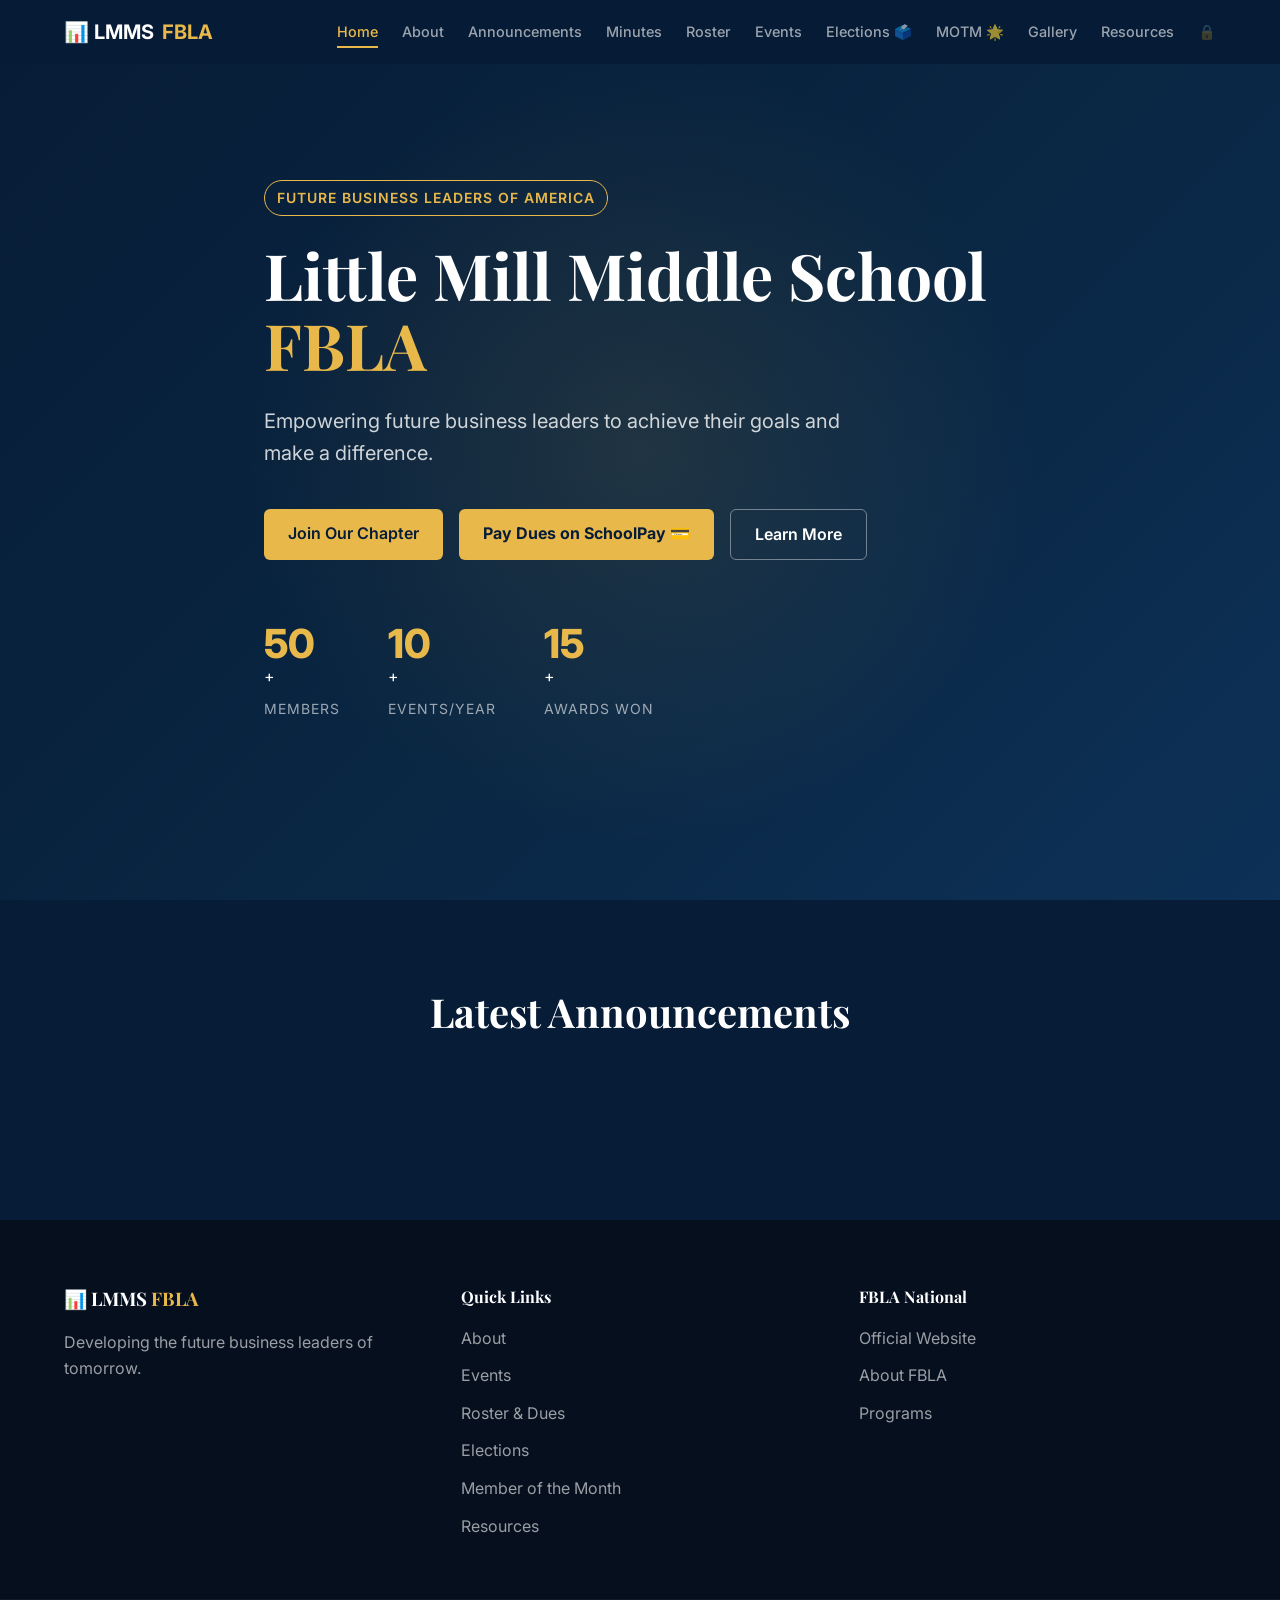
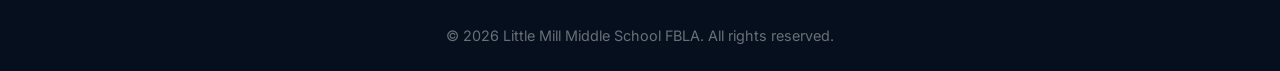
==== commit 59640ba5: "Remove hardcoded  dues pricing for flexible dues structure" ====
--- a/templates/index.html
+++ b/templates/index.html
@@ -52,7 +52,7 @@
                     <p class="hero-subtitle">Empowering future business leaders to achieve their goals and make a difference.</p>
                     <div class="hero-buttons">
                         <a href="#about" class="btn btn-primary">Join Our Chapter</a>
-                        <a href="https://www.schoolpay.com" target="_blank" rel="noopener" class="btn btn-primary schoolpay-btn" style="background: var(--gold); color: var(--navy-dark); font-weight: 700;">Pay $15 Dues on SchoolPay 💳</a>
+                        <a href="https://www.schoolpay.com" target="_blank" rel="noopener" class="btn btn-primary schoolpay-btn" style="background: var(--gold); color: var(--navy-dark); font-weight: 700;">Pay Dues on SchoolPay 💳</a>
                         <a href="#about" class="btn btn-outline">Learn More</a>
                     </div>
                     <div class="hero-stats">
@@ -166,7 +166,7 @@
                             <h2 class="section-title" style="margin-bottom: 4px;">Member Roster</h2>
                             <p class="section-subtitle" style="margin-bottom: 0;">Our chapter members and officers</p>
                         </div>
-                        <a href="https://www.schoolpay.com" target="_blank" rel="noopener" class="btn btn-primary schoolpay-btn" style="background: var(--gold); color: var(--navy-dark); font-weight: 700;">Pay $15 Dues on SchoolPay 💳</a>
+                        <a href="https://www.schoolpay.com" target="_blank" rel="noopener" class="btn btn-primary schoolpay-btn" style="background: var(--gold); color: var(--navy-dark); font-weight: 700;">Pay Dues on SchoolPay 💳</a>
                     </div>
                     
                     <h3 class="subsection-title">Chapter Officers</h3>
@@ -441,6 +441,10 @@
                                     <div class="form-group">
                                         <label>Recorder (Secretary)</label>
                                         <input type="text" id="minute-recorder" required>
+                                    </div>
+                                    <div class="form-group">
+                                        <label>Google Doc Minutes URL (Optional)</label>
+                                        <input type="url" id="minute-doc-url" placeholder="https://docs.google.com/document/d/...">
                                     </div>
                                     <div class="form-group">
                                         <label>Agenda Items</label>
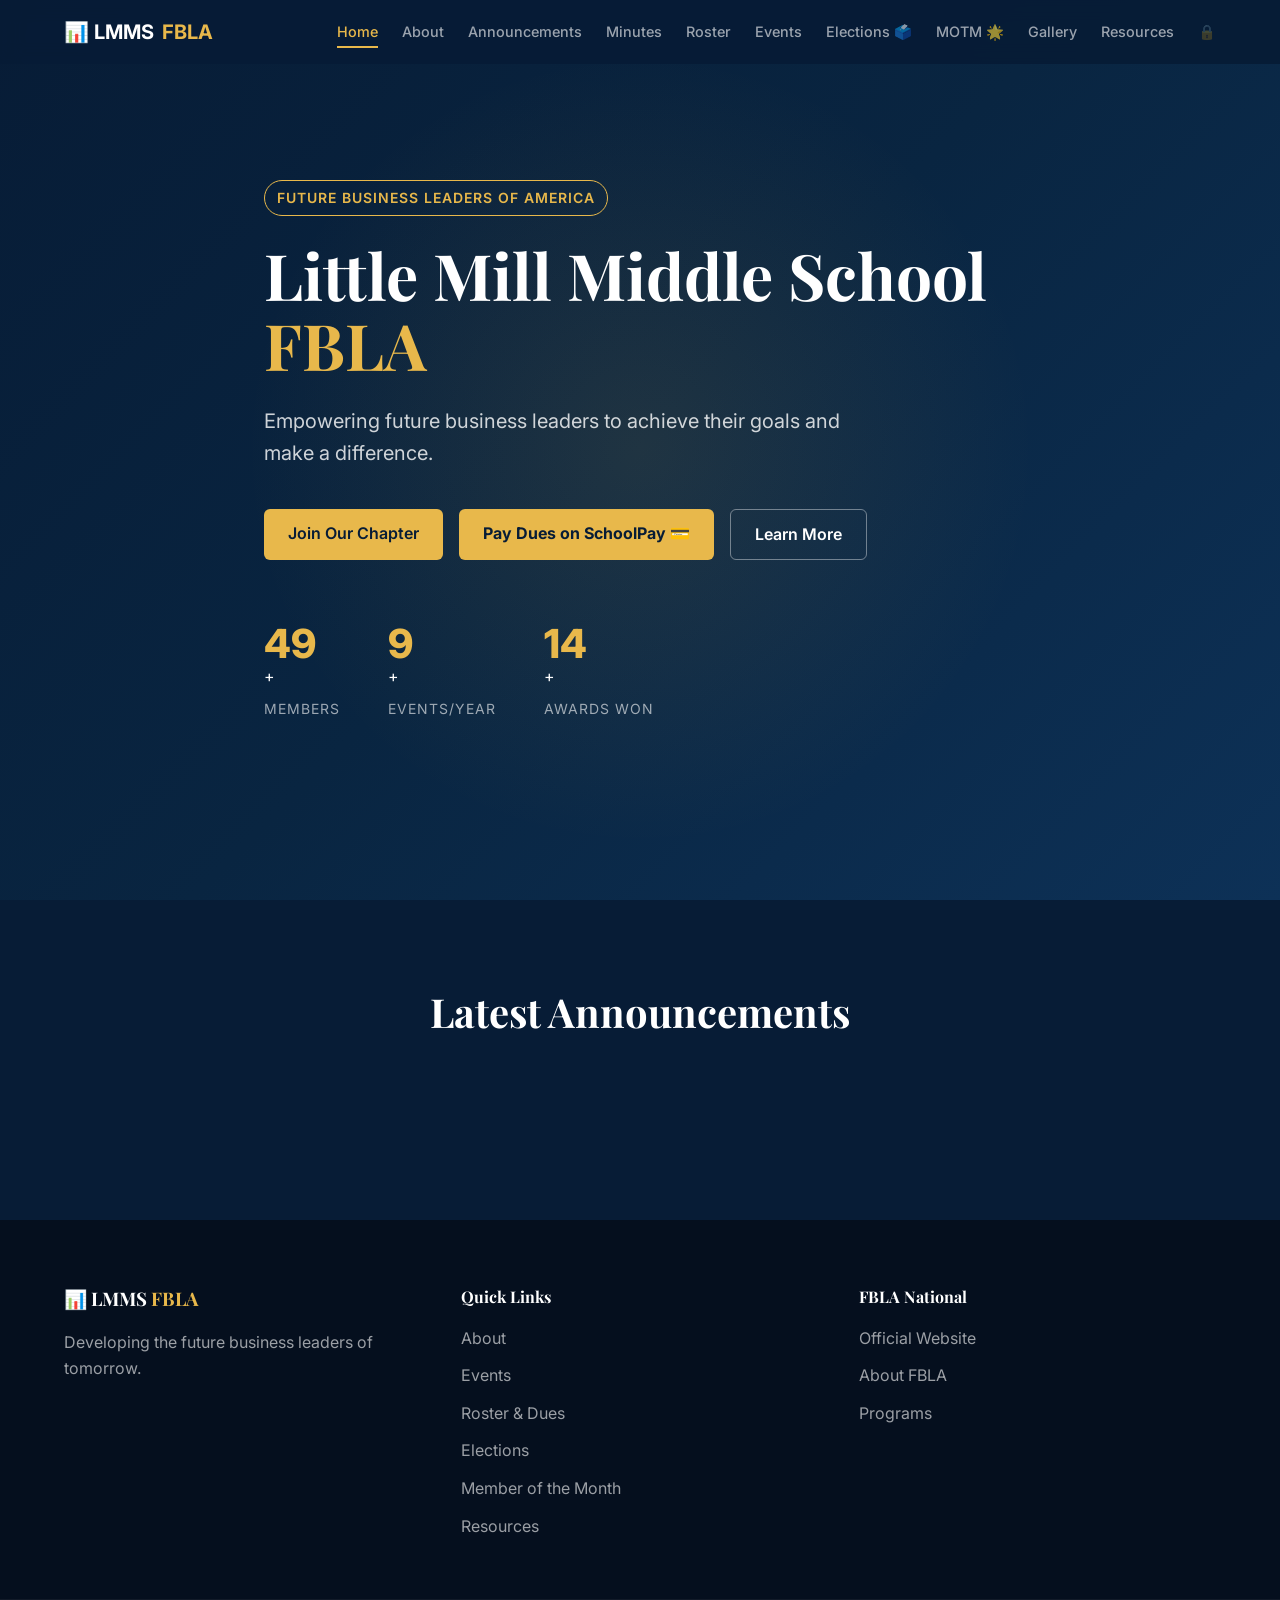
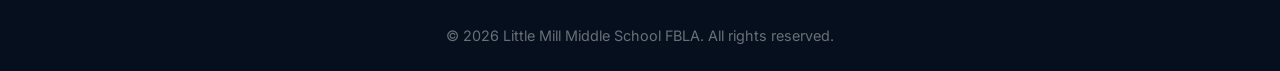
==== commit fce8abf5: "Set roster to Jordan only and add Page Visibility Control settings" ====
--- a/templates/index.html
+++ b/templates/index.html
@@ -571,7 +571,23 @@
                                             <label>SchoolPay Portal URL</label>
                                             <input type="url" id="setting-schoolpay-url" placeholder="https://www.schoolpay.com">
                                         </div>
-                                        <button type="submit" class="btn btn-primary" style="background: var(--gold); color: var(--navy-dark); font-weight: 700;">Save Settings</button>
+
+                                        <div class="form-group" style="margin-top: 20px; padding-top: 16px; border-top: 1px solid var(--white-10);">
+                                            <label style="font-weight: 700; color: var(--gold); margin-bottom: 10px; display: block;">Website Page Visibility (Uncheck to DISABLE page on website)</label>
+                                            <div style="display: grid; grid-template-columns: repeat(auto-fill, minmax(180px, 1fr)); gap: 10px; background: var(--navy-lighter); padding: 16px; border-radius: 8px;">
+                                                <label style="cursor: pointer;"><input type="checkbox" class="page-toggle" data-page="about" checked> About</label>
+                                                <label style="cursor: pointer;"><input type="checkbox" class="page-toggle" data-page="announcements" checked> Announcements</label>
+                                                <label style="cursor: pointer;"><input type="checkbox" class="page-toggle" data-page="minutes" checked> Minutes</label>
+                                                <label style="cursor: pointer;"><input type="checkbox" class="page-toggle" data-page="roster" checked> Roster</label>
+                                                <label style="cursor: pointer;"><input type="checkbox" class="page-toggle" data-page="events" checked> Events</label>
+                                                <label style="cursor: pointer;"><input type="checkbox" class="page-toggle" data-page="elections" checked> Elections Hub</label>
+                                                <label style="cursor: pointer;"><input type="checkbox" class="page-toggle" data-page="motm" checked> Member of Month</label>
+                                                <label style="cursor: pointer;"><input type="checkbox" class="page-toggle" data-page="gallery" checked> Photo Gallery</label>
+                                                <label style="cursor: pointer;"><input type="checkbox" class="page-toggle" data-page="resources" checked> Resources</label>
+                                            </div>
+                                        </div>
+
+                                        <button type="submit" class="btn btn-primary" style="background: var(--gold); color: var(--navy-dark); font-weight: 700; margin-top: 16px;">Save Settings</button>
                                     </form>
                                 </div>
 
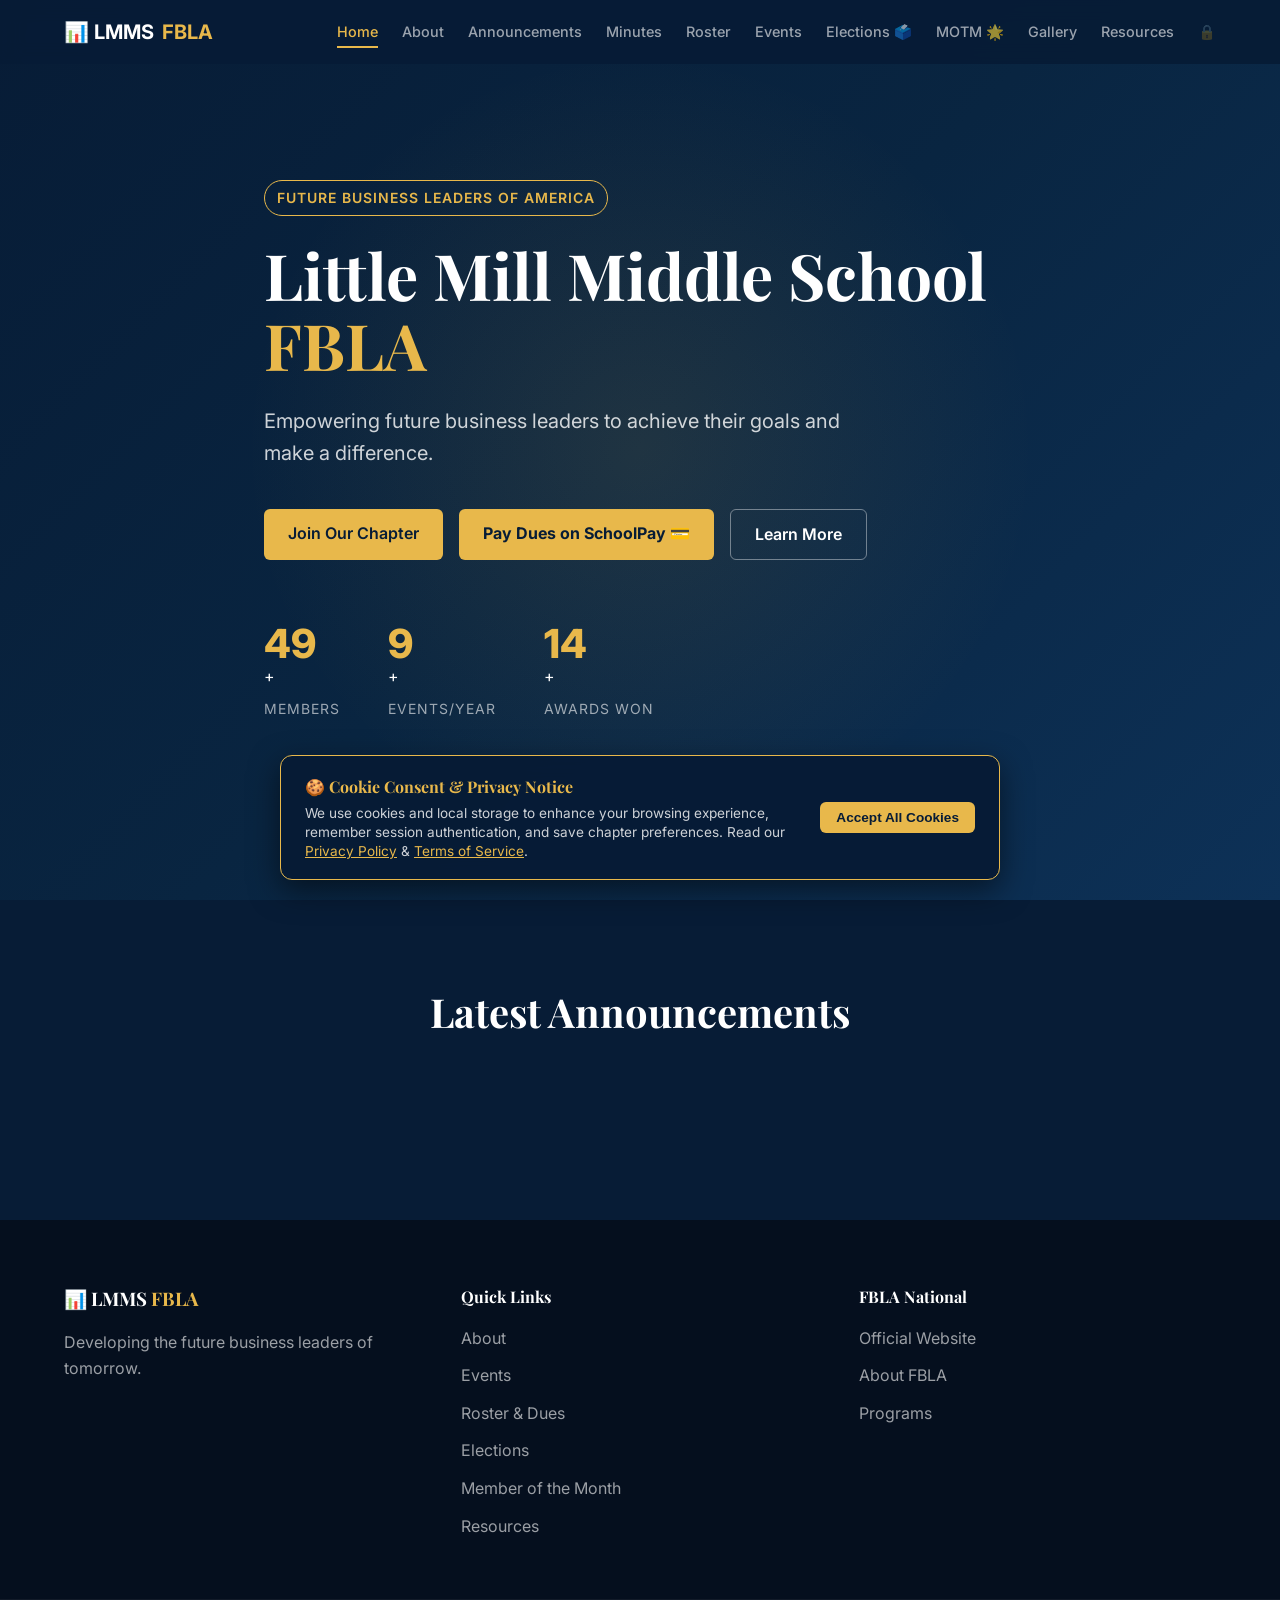
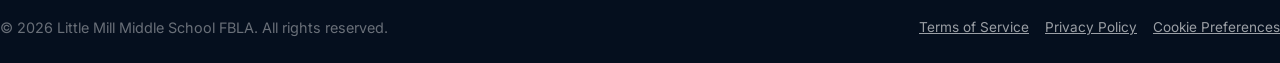
==== commit 7e6ad0cb: "Add dynamic hero stats, cookie consent banner, TOS, and Privacy Policy" ====
--- a/templates/index.html
+++ b/templates/index.html
@@ -572,6 +572,24 @@
                                             <input type="url" id="setting-schoolpay-url" placeholder="https://www.schoolpay.com">
                                         </div>
 
+                                        <div class="form-group" style="margin-top: 16px; padding-top: 12px; border-top: 1px solid var(--white-10);">
+                                            <label style="font-weight: 700; color: var(--gold); margin-bottom: 10px; display: block;">Hero Section Statistics (Real Data Sync)</label>
+                                            <div style="display: grid; grid-template-columns: repeat(auto-fit, minmax(130px, 1fr)); gap: 12px;">
+                                                <div>
+                                                    <label style="font-size: 0.85rem;">Members Stat</label>
+                                                    <input type="text" id="setting-stat-members" placeholder="50+">
+                                                </div>
+                                                <div>
+                                                    <label style="font-size: 0.85rem;">Events/Year Stat</label>
+                                                    <input type="text" id="setting-stat-events" placeholder="10+">
+                                                </div>
+                                                <div>
+                                                    <label style="font-size: 0.85rem;">Awards Won Stat</label>
+                                                    <input type="text" id="setting-stat-awards" placeholder="15+">
+                                                </div>
+                                            </div>
+                                        </div>
+
                                         <div class="form-group" style="margin-top: 20px; padding-top: 16px; border-top: 1px solid var(--white-10);">
                                             <label style="font-weight: 700; color: var(--gold); margin-bottom: 10px; display: block;">Website Page Visibility (Uncheck to DISABLE page on website)</label>
                                             <div style="display: grid; grid-template-columns: repeat(auto-fill, minmax(180px, 1fr)); gap: 10px; background: var(--navy-lighter); padding: 16px; border-radius: 8px;">
@@ -748,10 +766,78 @@
                 <a href="https://www.fbla.org/programs/" target="_blank">Programs</a>
             </div>
         </div>
-        <div class="footer-bottom">
+        <div class="footer-bottom" style="display: flex; justify-content: space-between; align-items: center; flex-wrap: wrap; gap: 12px; padding-top: 16px;">
             <p>&copy; 2026 Little Mill Middle School FBLA. All rights reserved.</p>
+            <div style="display: flex; gap: 16px; font-size: 0.85rem;">
+                <a href="javascript:void(0)" onclick="openTosModal()" style="color: var(--white-60); text-decoration: underline;">Terms of Service</a>
+                <a href="javascript:void(0)" onclick="openPrivacyModal()" style="color: var(--white-60); text-decoration: underline;">Privacy Policy</a>
+                <a href="javascript:void(0)" onclick="resetCookieConsent()" style="color: var(--white-60); text-decoration: underline;">Cookie Preferences</a>
+            </div>
         </div>
     </footer>
+
+    <!-- Cookie Consent Banner -->
+    <div id="cookie-consent-banner" class="cookie-banner" style="position: fixed; bottom: 20px; left: 50%; transform: translateX(-50%); width: 90%; max-width: 720px; background: rgba(7, 28, 54, 0.96); backdrop-filter: blur(10px); border: 1px solid var(--gold); padding: 18px 24px; border-radius: 12px; box-shadow: 0 10px 30px rgba(0,0,0,0.5); z-index: 9999; display: flex; align-items: center; justify-content: space-between; gap: 16px; flex-wrap: wrap;">
+        <div style="flex: 1; min-width: 250px;">
+            <h5 style="color: var(--gold); margin-bottom: 4px; font-size: 1rem; font-family: 'Playfair Display', serif;">🍪 Cookie Consent & Privacy Notice</h5>
+            <p style="color: var(--white-80); font-size: 0.85rem; margin: 0; line-height: 1.4;">
+                We use cookies and local storage to enhance your browsing experience, remember session authentication, and save chapter preferences. Read our <a href="javascript:void(0)" onclick="openPrivacyModal()" style="color: var(--gold); text-decoration: underline;">Privacy Policy</a> &amp; <a href="javascript:void(0)" onclick="openTosModal()" style="color: var(--gold); text-decoration: underline;">Terms of Service</a>.
+            </p>
+        </div>
+        <div style="display: flex; gap: 10px;">
+            <button id="btn-accept-cookies" class="btn btn-primary" style="background: var(--gold); color: var(--navy-dark); font-weight: 700; padding: 8px 16px; font-size: 0.85rem; border-radius: 6px;">Accept All Cookies</button>
+        </div>
+    </div>
+
+    <!-- TOS Modal -->
+    <div id="tos-modal" class="modal-overlay hidden" style="position: fixed; inset: 0; background: rgba(0,0,0,0.8); backdrop-filter: blur(5px); z-index: 10000; display: flex; align-items: center; justify-content: center; padding: 20px;">
+        <div class="modal-content" style="background: var(--navy); border: 1px solid var(--gold); border-radius: 12px; max-width: 700px; width: 100%; max-height: 85vh; overflow-y: auto; padding: 30px; position: relative; color: white;">
+            <button class="modal-close" onclick="closeTosModal()" style="position: absolute; top: 16px; right: 20px; background: none; border: none; color: white; font-size: 1.5rem; cursor: pointer;">&times;</button>
+            <h2 style="color: var(--gold); margin-bottom: 16px; font-family: 'Playfair Display', serif;">Terms of Service</h2>
+            <p style="color: var(--white-60); font-size: 0.85rem; margin-bottom: 20px;">Effective Date: September 2026 | Little Mill Middle School FBLA</p>
+            
+            <h4 style="color: var(--gold); margin-top: 16px;">1. Acceptance of Terms</h4>
+            <p style="color: var(--white-80); line-height: 1.5; font-size: 0.9rem;">By accessing or using the Little Mill Middle School (LMMS) FBLA Chapter website, you agree to comply with and be bound by these Terms of Service and all applicable school district policies.</p>
+            
+            <h4 style="color: var(--gold); margin-top: 16px;">2. Chapter Membership & Student Conduct</h4>
+            <p style="color: var(--white-80); line-height: 1.5; font-size: 0.9rem;">All interactive features (such as Officer Elections and Member of the Month voting) are restricted to registered LMMS FBLA members. Academic honesty, respectful communication, and compliance with the Forsyth County Schools Code of Conduct are strictly enforced.</p>
+            
+            <h4 style="color: var(--gold); margin-top: 16px;">3. Dues & Online Payments</h4>
+            <p style="color: var(--white-80); line-height: 1.5; font-size: 0.9rem;">Membership dues are collected securely through official school payment systems (SchoolPay). The LMMS FBLA website does not store credit card numbers or financial credentials directly.</p>
+
+            <h4 style="color: var(--gold); margin-top: 16px;">4. Modifications</h4>
+            <p style="color: var(--white-80); line-height: 1.5; font-size: 0.9rem;">Chapter advisers reserve the right to update these terms or site features at any time to reflect chapter guidelines.</p>
+
+            <div style="margin-top: 24px; text-align: right;">
+                <button class="btn btn-primary" onclick="closeTosModal()" style="background: var(--gold); color: var(--navy-dark); font-weight: 700;">Close</button>
+            </div>
+        </div>
+    </div>
+
+    <!-- Privacy Policy Modal -->
+    <div id="privacy-modal" class="modal-overlay hidden" style="position: fixed; inset: 0; background: rgba(0,0,0,0.8); backdrop-filter: blur(5px); z-index: 10000; display: flex; align-items: center; justify-content: center; padding: 20px;">
+        <div class="modal-content" style="background: var(--navy); border: 1px solid var(--gold); border-radius: 12px; max-width: 700px; width: 100%; max-height: 85vh; overflow-y: auto; padding: 30px; position: relative; color: white;">
+            <button class="modal-close" onclick="closePrivacyModal()" style="position: absolute; top: 16px; right: 20px; background: none; border: none; color: white; font-size: 1.5rem; cursor: pointer;">&times;</button>
+            <h2 style="color: var(--gold); margin-bottom: 16px; font-family: 'Playfair Display', serif;">Privacy Policy</h2>
+            <p style="color: var(--white-60); font-size: 0.85rem; margin-bottom: 20px;">Effective Date: September 2026 | Little Mill Middle School FBLA</p>
+            
+            <h4 style="color: var(--gold); margin-top: 16px;">1. Information We Collect</h4>
+            <p style="color: var(--white-80); line-height: 1.5; font-size: 0.9rem;">LMMS FBLA respects student and member privacy. We collect minimal personal data required for chapter administration: student name, grade level, officer title, school email address, and optional candidacy statements.</p>
+            
+            <h4 style="color: var(--gold); margin-top: 16px;">2. How We Use Data</h4>
+            <p style="color: var(--white-80); line-height: 1.5; font-size: 0.9rem;">Member data is exclusively used for chapter communications, tracking dues payment status, verifying election candidate eligibility, and managing chapter activities.</p>
+
+            <h4 style="color: var(--gold); margin-top: 16px;">3. Cookies & Local Storage</h4>
+            <p style="color: var(--white-80); line-height: 1.5; font-size: 0.9rem;">We use browser session tokens and local storage to keep logged-in chapter officers authenticated securely and save your cookie banner preference.</p>
+
+            <h4 style="color: var(--gold); margin-top: 16px;">4. Third-Party Services</h4>
+            <p style="color: var(--white-80); line-height: 1.5; font-size: 0.9rem;">We utilize Resend for automated transactional email invitations to officers/advisors. We do not sell, rent, or share member information with commercial third parties.</p>
+
+            <div style="margin-top: 24px; text-align: right;">
+                <button class="btn btn-primary" onclick="closePrivacyModal()" style="background: var(--gold); color: var(--navy-dark); font-weight: 700;">Close</button>
+            </div>
+        </div>
+    </div>
 
     <div id="toast-container" class="toast-container"></div>
 
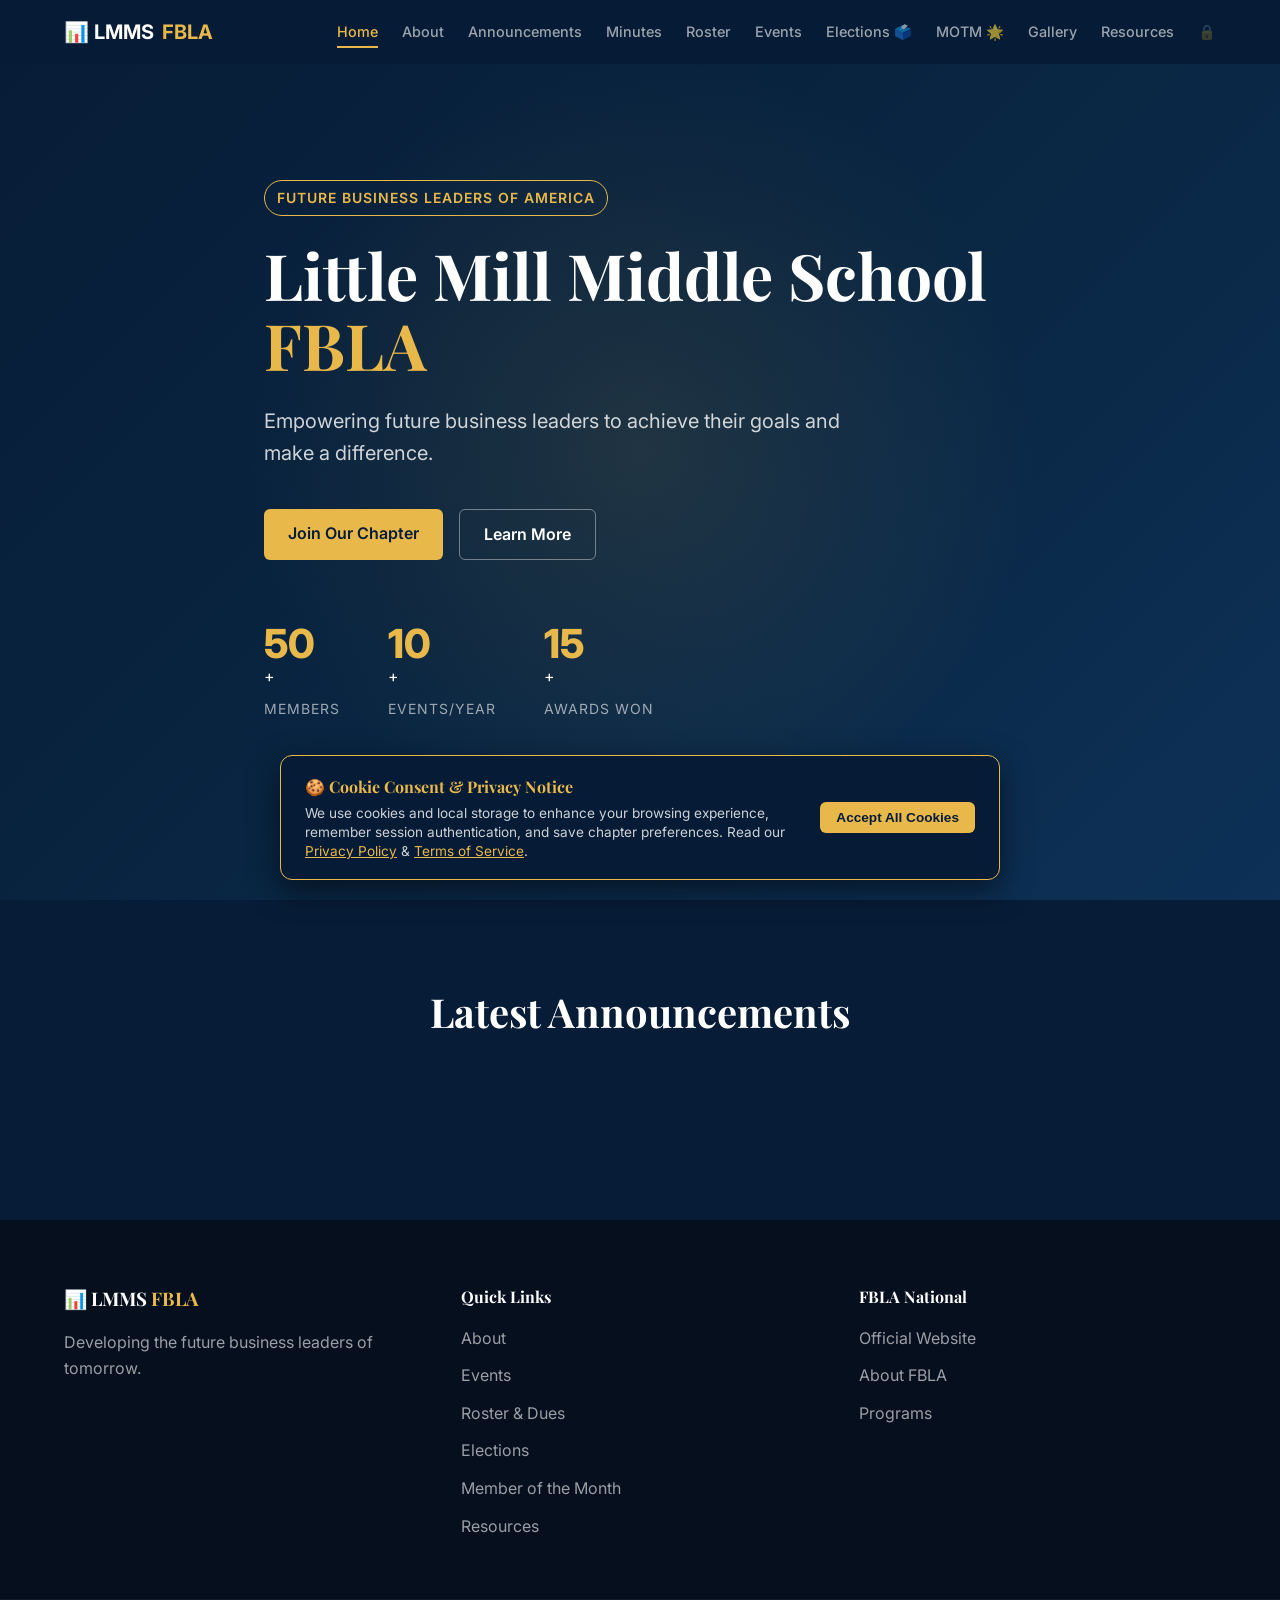
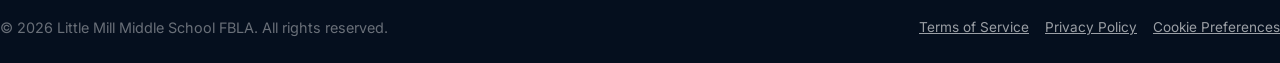
==== commit 64538ecc: "Hide Pay Dues buttons and hide Dues Status column from public roster" ====
--- a/templates/index.html
+++ b/templates/index.html
@@ -52,7 +52,6 @@
                     <p class="hero-subtitle">Empowering future business leaders to achieve their goals and make a difference.</p>
                     <div class="hero-buttons">
                         <a href="#about" class="btn btn-primary">Join Our Chapter</a>
-                        <a href="https://www.schoolpay.com" target="_blank" rel="noopener" class="btn btn-primary schoolpay-btn" style="background: var(--gold); color: var(--navy-dark); font-weight: 700;">Pay Dues on SchoolPay 💳</a>
                         <a href="#about" class="btn btn-outline">Learn More</a>
                     </div>
                     <div class="hero-stats">
@@ -166,7 +165,6 @@
                             <h2 class="section-title" style="margin-bottom: 4px;">Member Roster</h2>
                             <p class="section-subtitle" style="margin-bottom: 0;">Our chapter members and officers</p>
                         </div>
-                        <a href="https://www.schoolpay.com" target="_blank" rel="noopener" class="btn btn-primary schoolpay-btn" style="background: var(--gold); color: var(--navy-dark); font-weight: 700;">Pay Dues on SchoolPay 💳</a>
                     </div>
                     
                     <h3 class="subsection-title">Chapter Officers</h3>
@@ -180,7 +178,6 @@
                                     <th>Name</th>
                                     <th>Grade</th>
                                     <th>Role</th>
-                                    <th>$15 Dues Status</th>
                                 </tr>
                             </thead>
                             <tbody id="members-table"></tbody>
